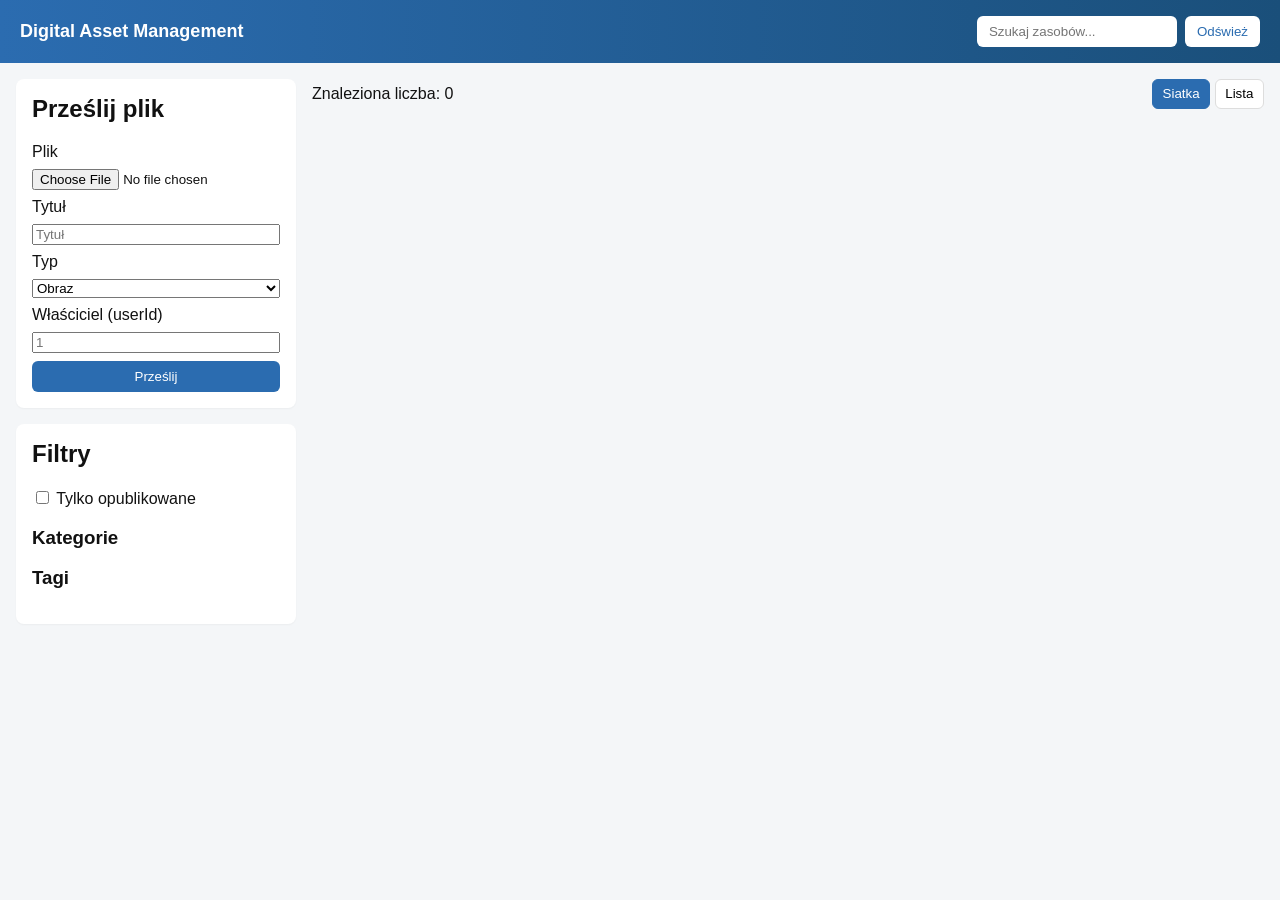
==== wap-initial-project/src/main/resources/static/index.html @ 81dc2419 "dodanie HOW_TO_RUN.md i zmiany, żeby działało" ====
<!doctype html>
<html lang="pl">
<head>
  <meta charset="utf-8">
  <meta name="viewport" content="width=device-width, initial-scale=1">
  <title>Digital Asset Management - Front End</title>
  <link rel="stylesheet" href="./css/styles.css">
  <style>.visually-hidden{position:absolute;width:1px;height:1px;padding:0;margin:-1px;overflow:hidden;clip:rect(0 0 0 0);white-space:nowrap;border:0}</style>
</head>
<body>
  <header class="app-header">
    <h1>Digital Asset Management</h1>
    <div class="header-actions">
      <label for="searchInput" class="visually-hidden">Szukaj zasobów</label>
      <input id="searchInput" type="search" placeholder="Szukaj zasobów..." />
      <button id="refreshBtn">Odśwież</button>
    </div>
  </header>

  <main class="app-main">
    <aside class="sidebar">
      <section class="upload">
        <h2>Prześlij plik</h2>
        <form id="uploadForm">
          <label for="fileInput">Plik</label>
          <input type="file" id="fileInput" name="file" />
          <label for="titleInput">Tytuł</label>
          <input type="text" id="titleInput" name="title" placeholder="Tytuł" />
          <label for="typeSelect">Typ</label>
          <select id="typeSelect" name="type">
            <option value="image">Obraz</option>
            <option value="video">Wideo</option>
            <option value="document">Dokument</option>
          </select>
          <label for="ownerInput">Właściciel (userId)</label>
          <input id="ownerInput" name="ownerId" type="number" placeholder="1" />
          <button type="submit">Prześlij</button>
        </form>
      </section>

      <section class="filters">
        <h2>Filtry</h2>
        <label>
          <input type="checkbox" id="filterPublished" /> Tylko opublikowane
        </label>
        <h3>Kategorie</h3>
        <ul id="categoriesList" class="list-reset"></ul>
        <h3>Tagi</h3>
        <ul id="tagsList" class="list-reset"></ul>
      </section>
    </aside>

    <section class="content">
      <div class="toolbar">
        <div>Znaleziona liczba: <span id="count">0</span></div>
        <div class="view-toggle">
          <button id="gridView" class="active">Siatka</button>
          <button id="listView">Lista</button>
        </div>
      </div>

      <div id="assets" class="assets grid"></div>
      <div id="pagination" class="pagination"></div>
    </section>
  </main>

  <template id="assetCardTemplate">
    <article class="asset-card">
      <img class="asset-thumb" src="" alt="miniatura"/>
      <div class="asset-info">
        <h4 class="asset-title"></h4>
        <div class="asset-meta"></div>
      </div>
      <div class="asset-actions">
        <button class="viewBtn">Podgląd</button>
        <button class="downloadBtn">Pobierz</button>
      </div>
    </article>
  </template>

  <div id="modal" class="modal hidden">
    <div class="modal-content">
      <button id="closeModal" class="close">×</button>
      <div id="modalBody"></div>
    </div>
  </div>

  <script src="./js/app.js"></script>
</body>
</html>
---- wap-initial-project/src/main/resources/static/css/styles.css ----
:root{
  --bg:#f4f6f8;
  --card:#ffffff;
  --accent:#2b6cb0;
  --muted:#6b7280;
}
*{box-sizing:border-box}
body{font-family:Inter,Segoe UI,Arial,sans-serif;background:var(--bg);margin:0;color:#111}
.app-header{display:flex;justify-content:space-between;align-items:center;padding:1rem 1.25rem;background:linear-gradient(90deg,var(--accent),#1a4f7a);color:#fff}
.app-header h1{margin:0;font-size:1.125rem}
.header-actions{display:flex;gap:.5rem;align-items:center}
.header-actions input{padding:.5rem .75rem;border-radius:6px;border:0;min-width:200px}
.header-actions button{padding:.5rem .75rem;border-radius:6px;border:0;background:#fff;color:var(--accent);cursor:pointer}

.app-main{display:flex;gap:1rem;padding:1rem}
.sidebar{width:280px}
.content{flex:1}
.upload, .filters{background:var(--card);padding:1rem;border-radius:8px;margin-bottom:1rem;box-shadow:0 1px 2px rgba(0,0,0,.04)}
.upload h2,.filters h2{margin-top:0}
.upload input[type=file]{width:100%}
.upload form{display:flex;flex-direction:column;gap:.5rem}
.upload button{background:var(--accent);color:#fff;border:0;padding:.5rem;border-radius:6px;cursor:pointer}

.toolbar{display:flex;justify-content:space-between;align-items:center;margin-bottom:.75rem}
.view-toggle button{padding:.4rem .6rem;border-radius:6px;border:1px solid #ddd;background:#fff;cursor:pointer}
.view-toggle .active{background:var(--accent);color:#fff;border-color:var(--accent)}

.assets.grid{display:grid;grid-template-columns:repeat(auto-fill,minmax(220px,1fr));gap:1rem}
.assets.list{display:flex;flex-direction:column;gap:.75rem}
.asset-card{background:var(--card);padding:.6rem;border-radius:8px;display:flex;align-items:center;gap:.6rem;box-shadow:0 1px 3px rgba(0,0,0,.05)}
.asset-thumb{width:84px;height:56px;object-fit:cover;border-radius:4px;background:#eee}
.asset-info{flex:1}
.asset-title{margin:0;font-size:.95rem}
.asset-meta{color:var(--muted);font-size:.82rem}
.asset-actions{display:flex;flex-direction:column;gap:.4rem}
.asset-actions button{padding:.4rem .5rem;border-radius:6px;border:0;background:#eee;cursor:pointer}

.modal{position:fixed;inset:0;background:rgba(0,0,0,.45);display:flex;align-items:center;justify-content:center}
.modal.hidden{display:none}
.modal-content{background:#fff;border-radius:8px;padding:1rem;max-width:900px;width:95%;max-height:90%;overflow:auto;position:relative}
.close{position:absolute;right:8px;top:8px;border:0;background:transparent;font-size:1.5rem;cursor:pointer}

.list-reset{list-style:none;padding:0;margin:0}

@media(max-width:900px){.app-main{flex-direction:column}.sidebar{width:100%}}
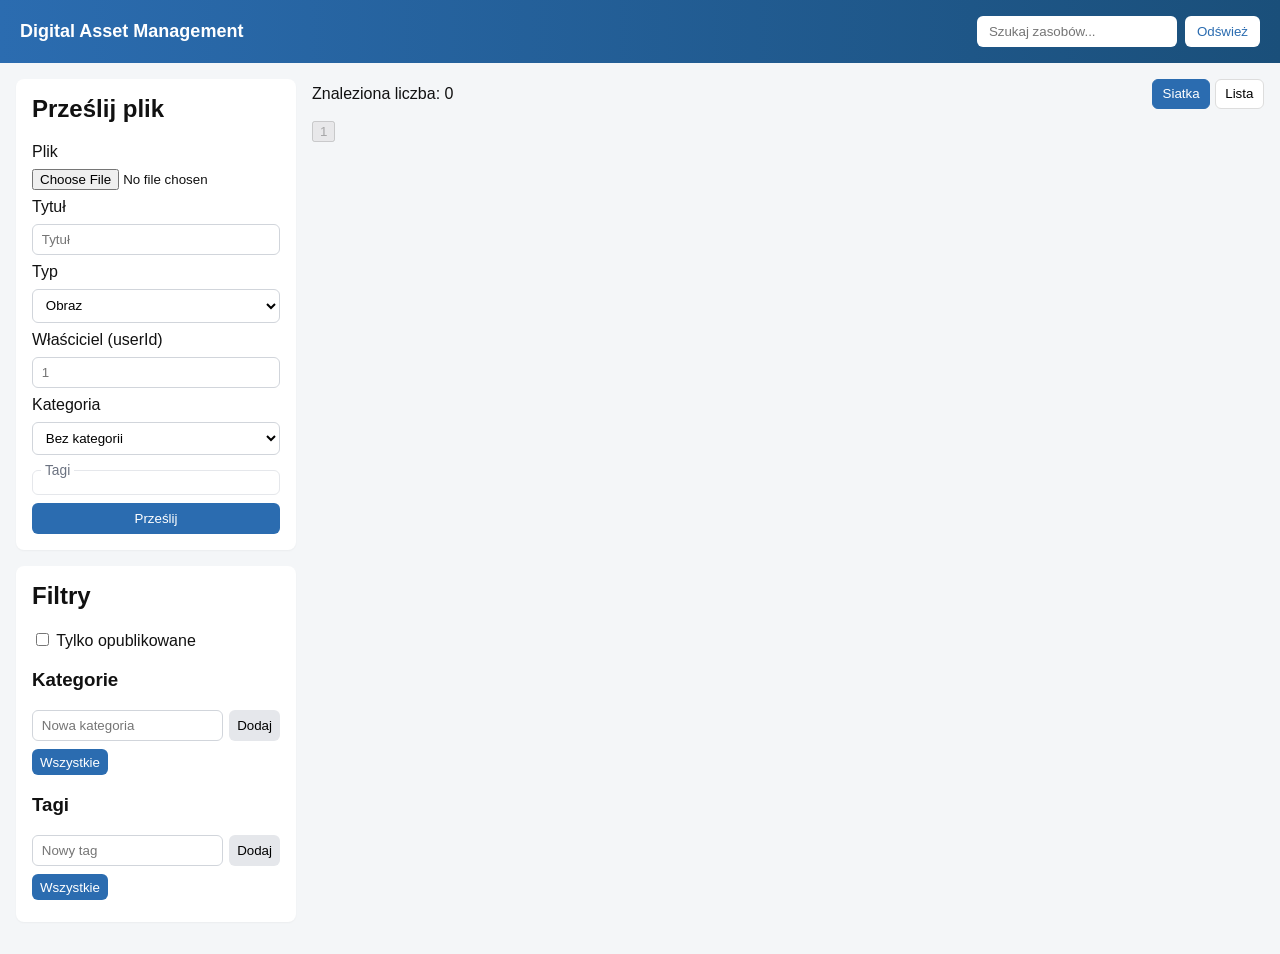
==== commit 7b97a738: "mój aktualny kod" ====
--- a/wap-initial-project/src/main/resources/static/index.html
+++ b/wap-initial-project/src/main/resources/static/index.html
@@ -34,6 +34,14 @@
           </select>
           <label for="ownerInput">Właściciel (userId)</label>
           <input id="ownerInput" name="ownerId" type="number" placeholder="1" />
+          <label for="categorySelect">Kategoria</label>
+          <select id="categorySelect" name="categoryId">
+            <option value="">Bez kategorii</option>
+          </select>
+          <fieldset class="tag-picker">
+            <legend>Tagi</legend>
+            <div id="uploadTagsList" class="checkbox-list"></div>
+          </fieldset>
           <button type="submit">Prześlij</button>
         </form>
       </section>
@@ -44,8 +52,16 @@
           <input type="checkbox" id="filterPublished" /> Tylko opublikowane
         </label>
         <h3>Kategorie</h3>
+        <form id="categoryForm" class="inline-form">
+          <input id="newCategoryName" type="text" placeholder="Nowa kategoria" />
+          <button type="submit">Dodaj</button>
+        </form>
         <ul id="categoriesList" class="list-reset"></ul>
         <h3>Tagi</h3>
+        <form id="tagForm" class="inline-form">
+          <input id="newTagName" type="text" placeholder="Nowy tag" />
+          <button type="submit">Dodaj</button>
+        </form>
         <ul id="tagsList" class="list-reset"></ul>
       </section>
     </aside>
--- a/wap-initial-project/src/main/resources/static/css/styles.css
+++ b/wap-initial-project/src/main/resources/static/css/styles.css
@@ -20,6 +20,16 @@
 .upload input[type=file]{width:100%}
 .upload form{display:flex;flex-direction:column;gap:.5rem}
 .upload button{background:var(--accent);color:#fff;border:0;padding:.5rem;border-radius:6px;cursor:pointer}
+.upload select,.upload input[type=text],.upload input[type=number],.inline-form input{padding:.45rem .55rem;border:1px solid #d1d5db;border-radius:6px;background:#fff}
+.tag-picker{border:1px solid #e5e7eb;border-radius:6px;padding:.5rem;margin:0}
+.tag-picker legend{padding:0 .25rem;color:var(--muted);font-size:.86rem}
+.checkbox-list{display:flex;flex-wrap:wrap;gap:.35rem}
+.checkbox-item{display:flex;align-items:center;gap:.25rem;background:#f3f4f6;border-radius:6px;padding:.25rem .4rem;font-size:.85rem}
+.inline-form{display:flex;gap:.4rem;margin-bottom:.5rem}
+.inline-form input{min-width:0;flex:1}
+.inline-form button,.list-reset button{border:0;border-radius:6px;padding:.35rem .5rem;background:#e5e7eb;cursor:pointer}
+.list-reset li{margin-bottom:.35rem}
+.list-reset button.active-filter{background:var(--accent);color:#fff}
 
 .toolbar{display:flex;justify-content:space-between;align-items:center;margin-bottom:.75rem}
 .view-toggle button{padding:.4rem .6rem;border-radius:6px;border:1px solid #ddd;background:#fff;cursor:pointer}
@@ -39,6 +49,12 @@
 .modal.hidden{display:none}
 .modal-content{background:#fff;border-radius:8px;padding:1rem;max-width:900px;width:95%;max-height:90%;overflow:auto;position:relative}
 .close{position:absolute;right:8px;top:8px;border:0;background:transparent;font-size:1.5rem;cursor:pointer}
+.asset-preview{display:block;max-width:100%;max-height:65vh;margin:.75rem auto;border-radius:6px;background:#f3f4f6}
+.asset-preview-frame{width:100%;height:65vh;border:1px solid #e5e7eb;border-radius:6px;background:#fff}
+.preview-link{display:inline-block;margin:.75rem 0;color:var(--accent)}
+.asset-details{display:grid;grid-template-columns:max-content 1fr;gap:.35rem .75rem;margin:1rem 0 0}
+.asset-details dt{font-weight:600;color:#374151}
+.asset-details dd{margin:0;color:var(--muted);word-break:break-word}
 
 .list-reset{list-style:none;padding:0;margin:0}
 
